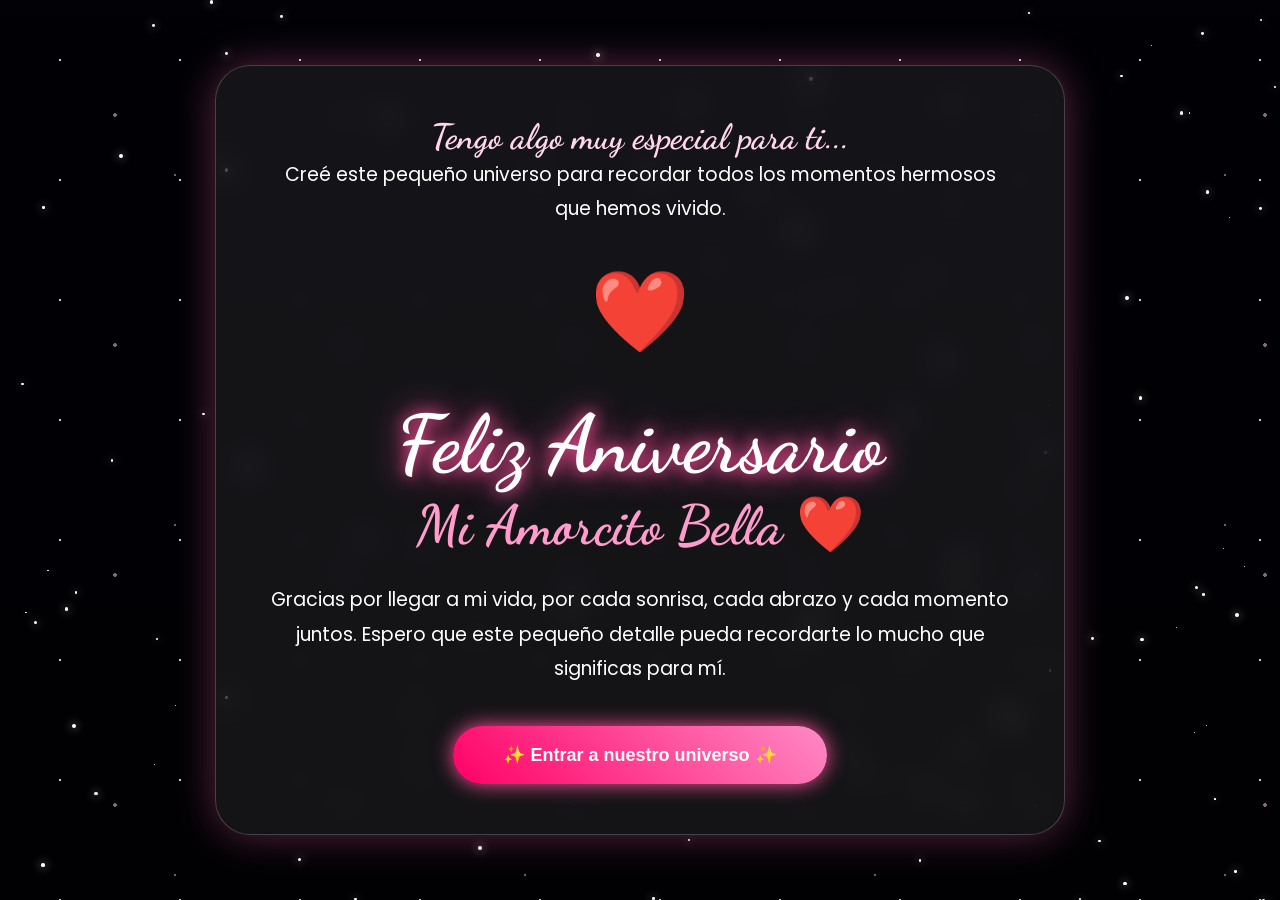
==== aniversario/index.html @ 7d3b55f2 "Add files via upload" ====
<!DOCTYPE html>
<html lang="es">

<head>

    <meta charset="UTF-8">
    <meta name="viewport" content="width=device-width, initial-scale=1.0">

    <title>
        Feliz Aniversario Mi Amorcito ❤️
    </title>

    <!-- CSS -->
    <link rel="stylesheet" href="css/inicio.css">

    <!-- Fuentes -->
    <link rel="preconnect" href="https://fonts.googleapis.com">
    <link rel="preconnect" href="https://fonts.gstatic.com" crossorigin>

    <link href="https://fonts.googleapis.com/css2?family=Dancing+Script:wght@400;700&family=Poppins:wght@300;400;600;700&display=swap" rel="stylesheet">

</head>


<body>


    <!-- Música -->

    <audio id="musica" loop>

        <source src="music/cancion.mp3" type="audio/mpeg">

    </audio>



    <!-- Pantalla inicial -->

    <section class="bienvenida">


        <!-- Estrellas -->

        <div class="estrellas"></div>

        <div class="estrellas-dos"></div>

        <div class="estrellas-tres"></div>



        <!-- Corazones -->

        <div class="corazones"></div>



        <!-- Contenido -->

        <div class="contenedor">


            <h3>

                Tengo algo muy especial para ti...

            </h3>



            <p>

                Creé este pequeño universo para recordar
                todos los momentos hermosos que hemos vivido.

            </p>



            <div class="corazon">

                ❤️

            </div>



            <h1>

                Feliz Aniversario

            </h1>



            <h2>

                Mi Amorcito Bella ❤️

            </h2>



            <p class="mensaje">


                Gracias por llegar a mi vida,
                por cada sonrisa,
                cada abrazo y cada momento juntos.

                Espero que este pequeño detalle
                pueda recordarte lo mucho que significas para mí.


            </p>



            <button id="entrar">


                ✨ Entrar a nuestro universo ✨


            </button>


        </div>


    </section>




    <!-- Partículas -->

    <div id="particles"></div>




    <!-- JavaScript -->

    <script src="js/inicio.js"></script>


</body>

</html>
---- aniversario/css/inicio.css ----
/*====================================================
        INICIO.CSS
        Feliz Aniversario ❤️
====================================================*/


/*==============================
        RESET
==============================*/

*{

    margin:0;

    padding:0;

    box-sizing:border-box;

}


html{

    scroll-behavior:smooth;

}


body{

    width:100%;

    min-height:100vh;

    overflow:hidden;

    font-family:'Poppins',sans-serif;

    background:#02010a;

    color:white;

}



/*==============================
        FUENTES
==============================*/


h1,
h2,
h3{

    font-family:'Dancing Script',cursive;

}



/*==============================
        BIENVENIDA
==============================*/


.bienvenida{


    width:100%;

    height:100vh;


    display:flex;

    justify-content:center;

    align-items:center;


    position:relative;


    overflow:hidden;


    background:


    linear-gradient(

        rgba(0,0,0,.45),

        rgba(0,0,0,.75)

    ),


    url("https://images.unsplash.com/photo-1462331940025-496dfbfc7564?auto=format&fit=crop&w=1800&q=80");


    background-size:cover;

    background-position:center;


}



/*==============================
        CAPAS DE ESTRELLAS
==============================*/


.estrellas,
.estrellas-dos,
.estrellas-tres{


    position:absolute;

    width:100%;

    height:100%;

    inset:0;


}



/* capa 1 */


.estrellas{


    background-image:


    radial-gradient(
        white 1px,
        transparent 1px
    );


    background-size:

    120px 120px;


    animation:

    moverEstrellas 80s linear infinite;


    opacity:.8;


}




/* capa 2 */


.estrellas-dos{


    background-image:


    radial-gradient(
        #ffd6ec 2px,
        transparent 2px
    );


    background-size:

    230px 230px;


    animation:

    moverEstrellas2 120s linear infinite;


    opacity:.5;


}




/* capa 3 */


.estrellas-tres{


    background-image:


    radial-gradient(
        #ffffff 1px,
        transparent 1px
    );


    background-size:

    350px 350px;


    animation:

    moverEstrellas3 160s linear infinite;


    opacity:.4;


}



/*==============================
        CONTENEDOR
==============================*/


.contenedor{


    position:relative;

    z-index:10;


    width:850px;

    max-width:90%;


    padding:50px;


    text-align:center;


    background:

    rgba(255,255,255,.08);


    backdrop-filter:blur(15px);


    border-radius:35px;


    border:

    1px solid rgba(255,255,255,.2);


    box-shadow:


    0 0 40px rgba(255,105,180,.35);



    animation:

    aparecer 2s ease;


}



/*==============================
        TEXTOS
==============================*/


.contenedor h3{


    font-size:35px;


    color:#ffd6eb;


}



.contenedor h1{


    margin-top:25px;


    font-size:80px;


    color:white;


    text-shadow:


    0 0 15px #ff4f9a,

    0 0 35px #ff4f9a;


}



.contenedor h2{


    font-size:55px;


    color:#ff9ccc;


    margin-bottom:25px;


}



.contenedor p{


    font-size:19px;


    line-height:1.8;


    color:white;


}



.mensaje{


    margin-top:25px;


}



/*==============================
        CORAZÓN CENTRAL
==============================*/


.corazon{


    font-size:80px;


    margin:25px;


    animation:

    latido 2s infinite;


}



/*==============================
        BOTÓN
==============================*/


button{


    margin-top:40px;


    padding:18px 50px;


    border:none;


    border-radius:50px;


    cursor:pointer;


    color:white;


    font-size:18px;


    font-weight:bold;


    background:


    linear-gradient(

        45deg,

        #ff0066,

        #ff8ac5

    );


    box-shadow:


    0 0 20px #ff4f9a;


    transition:.4s;


}



button:hover{


    transform:

    scale(1.08);


    box-shadow:


    0 0 40px #ff4f9a,

    0 0 80px #ff4f9a;


}



/*==============================
        CORAZONES FLOTANDO
==============================*/


.corazones::before{


    content:"❤️";


    position:absolute;


    left:10%;


    bottom:-50px;


    font-size:40px;


    animation:

    subirCorazon 12s infinite linear;


}



.corazones::after{


    content:"💖";


    position:absolute;


    right:15%;


    bottom:-80px;


    font-size:60px;


    animation:

    subirCorazon 15s infinite linear;


}



/*==============================
        PARTICULAS
==============================*/


#particles{


    position:fixed;

    inset:0;

    pointer-events:none;

    z-index:20;


}



.particula{


    position:absolute;


    width:8px;


    height:8px;


    background:#ff9ccc;


    border-radius:50%;


    box-shadow:


    0 0 10px #ff9ccc;


    animation:

    desaparecer 1s forwards;


}



/*==============================
        ANIMACIONES
==============================*/


@keyframes aparecer{


    from{


        opacity:0;


        transform:

        translateY(80px)

        scale(.8);


    }


    to{


        opacity:1;


        transform:

        translateY(0)

        scale(1);


    }


}



@keyframes latido{


    0%{


        transform:scale(1);


    }


    50%{


        transform:scale(1.2);


    }


    100%{


        transform:scale(1);


    }


}



@keyframes subirCorazon{


    0%{


        transform:

        translateY(0)

        rotate(0);


        opacity:0;


    }


    20%{


        opacity:1;


    }


    100%{


        transform:

        translateY(-110vh)

        rotate(360deg);


        opacity:0;


    }


}



@keyframes moverEstrellas{


    from{

        background-position:0 0;

    }


    to{

        background-position:0 2000px;

    }


}



@keyframes moverEstrellas2{


    from{

        background-position:0 0;

    }


    to{

        background-position:1000px 2000px;

    }


}



@keyframes moverEstrellas3{


    from{

        background-position:0 0;

    }


    to{

        background-position:-1500px 3000px;

    }


}



@keyframes desaparecer{


    from{


        transform:scale(1);

        opacity:1;


    }


    to{


        transform:scale(0);

        opacity:0;


    }


}



/*==============================
        RESPONSIVE
==============================*/


@media(max-width:768px){


    .contenedor{


        padding:30px;


    }


    .contenedor h1{


        font-size:55px;


    }


    .contenedor h2{


        font-size:40px;


    }


    .contenedor h3{


        font-size:28px;


    }


    .contenedor p{


        font-size:16px;


    }


}



@media(max-width:450px){


    .contenedor h1{


        font-size:45px;


    }


    .contenedor h2{


        font-size:32px;


    }


    .corazon{


        font-size:60px;


    }


}
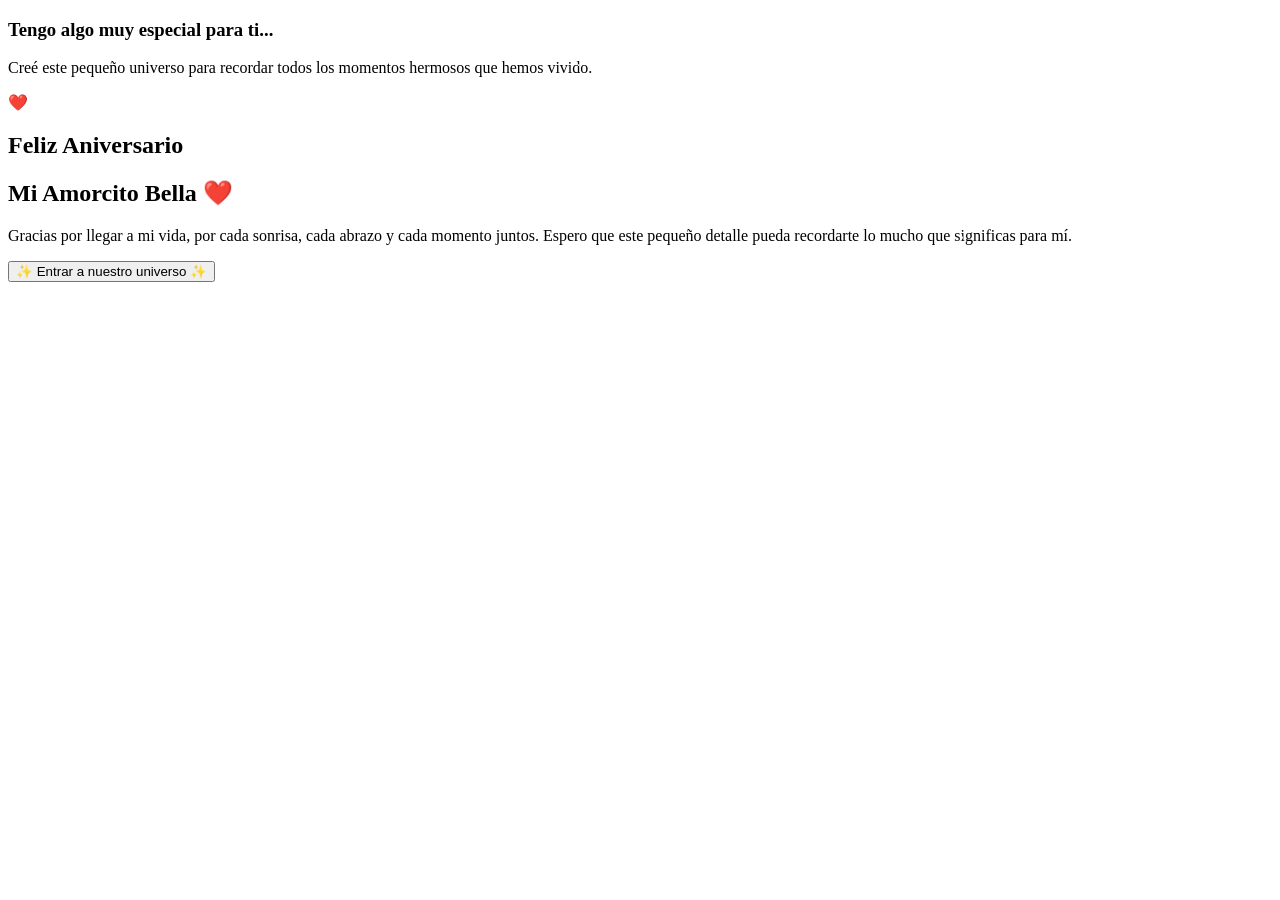
==== commit 8fb41877: "Update index.html" ====
--- a/aniversario/index.html
+++ b/aniversario/index.html
@@ -11,7 +11,7 @@
     </title>
 
     <!-- CSS -->
-    <link rel="stylesheet" href="css/inicio.css">
+    <link rel="stylesheet" href="/css/inicio.css">
 
     <!-- Fuentes -->
     <link rel="preconnect" href="https://fonts.googleapis.com">
@@ -148,4 +148,4 @@
 
 </body>
 
-</html>+</html>
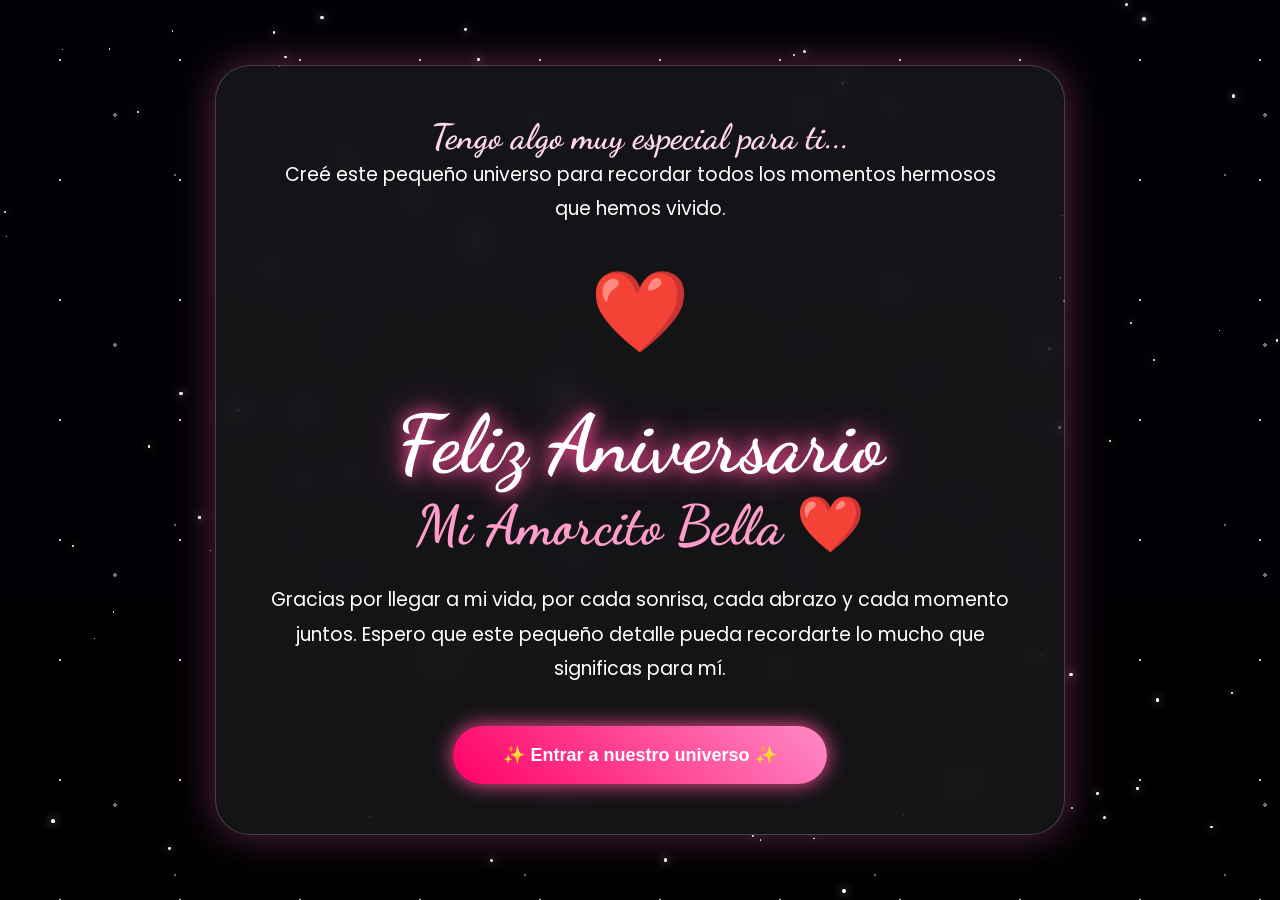
==== commit ff0d43a7: "Update index.html" ====
--- a/aniversario/index.html
+++ b/aniversario/index.html
@@ -11,7 +11,7 @@
     </title>
 
     <!-- CSS -->
-    <link rel="stylesheet" href="/css/inicio.css">
+    <link rel="stylesheet" href="./css/inicio.css">
 
     <!-- Fuentes -->
     <link rel="preconnect" href="https://fonts.googleapis.com">
--- a/aniversario/css/inicio.css
+++ b/aniversario/css/inicio.css
@@ -0,0 +1,893 @@
+/*====================================================
+        INICIO.CSS
+        Feliz Aniversario ❤️
+====================================================*/
+
+
+/*==============================
+        RESET
+==============================*/
+
+*{
+
+    margin:0;
+
+    padding:0;
+
+    box-sizing:border-box;
+
+}
+
+
+html{
+
+    scroll-behavior:smooth;
+
+}
+
+
+body{
+
+    width:100%;
+
+    min-height:100vh;
+
+    overflow:hidden;
+
+    font-family:'Poppins',sans-serif;
+
+    background:#02010a;
+
+    color:white;
+
+}
+
+
+
+/*==============================
+        FUENTES
+==============================*/
+
+
+h1,
+h2,
+h3{
+
+    font-family:'Dancing Script',cursive;
+
+}
+
+
+
+/*==============================
+        BIENVENIDA
+==============================*/
+
+
+.bienvenida{
+
+
+    width:100%;
+
+    height:100vh;
+
+
+    display:flex;
+
+    justify-content:center;
+
+    align-items:center;
+
+
+    position:relative;
+
+
+    overflow:hidden;
+
+
+    background:
+
+
+    linear-gradient(
+
+        rgba(0,0,0,.45),
+
+        rgba(0,0,0,.75)
+
+    ),
+
+
+    url("https://images.unsplash.com/photo-1462331940025-496dfbfc7564?auto=format&fit=crop&w=1800&q=80");
+
+
+    background-size:cover;
+
+    background-position:center;
+
+
+}
+
+
+
+/*==============================
+        CAPAS DE ESTRELLAS
+==============================*/
+
+
+.estrellas,
+.estrellas-dos,
+.estrellas-tres{
+
+
+    position:absolute;
+
+    width:100%;
+
+    height:100%;
+
+    inset:0;
+
+
+}
+
+
+
+/* capa 1 */
+
+
+.estrellas{
+
+
+    background-image:
+
+
+    radial-gradient(
+        white 1px,
+        transparent 1px
+    );
+
+
+    background-size:
+
+    120px 120px;
+
+
+    animation:
+
+    moverEstrellas 80s linear infinite;
+
+
+    opacity:.8;
+
+
+}
+
+
+
+
+/* capa 2 */
+
+
+.estrellas-dos{
+
+
+    background-image:
+
+
+    radial-gradient(
+        #ffd6ec 2px,
+        transparent 2px
+    );
+
+
+    background-size:
+
+    230px 230px;
+
+
+    animation:
+
+    moverEstrellas2 120s linear infinite;
+
+
+    opacity:.5;
+
+
+}
+
+
+
+
+/* capa 3 */
+
+
+.estrellas-tres{
+
+
+    background-image:
+
+
+    radial-gradient(
+        #ffffff 1px,
+        transparent 1px
+    );
+
+
+    background-size:
+
+    350px 350px;
+
+
+    animation:
+
+    moverEstrellas3 160s linear infinite;
+
+
+    opacity:.4;
+
+
+}
+
+
+
+/*==============================
+        CONTENEDOR
+==============================*/
+
+
+.contenedor{
+
+
+    position:relative;
+
+    z-index:10;
+
+
+    width:850px;
+
+    max-width:90%;
+
+
+    padding:50px;
+
+
+    text-align:center;
+
+
+    background:
+
+    rgba(255,255,255,.08);
+
+
+    backdrop-filter:blur(15px);
+
+
+    border-radius:35px;
+
+
+    border:
+
+    1px solid rgba(255,255,255,.2);
+
+
+    box-shadow:
+
+
+    0 0 40px rgba(255,105,180,.35);
+
+
+
+    animation:
+
+    aparecer 2s ease;
+
+
+}
+
+
+
+/*==============================
+        TEXTOS
+==============================*/
+
+
+.contenedor h3{
+
+
+    font-size:35px;
+
+
+    color:#ffd6eb;
+
+
+}
+
+
+
+.contenedor h1{
+
+
+    margin-top:25px;
+
+
+    font-size:80px;
+
+
+    color:white;
+
+
+    text-shadow:
+
+
+    0 0 15px #ff4f9a,
+
+    0 0 35px #ff4f9a;
+
+
+}
+
+
+
+.contenedor h2{
+
+
+    font-size:55px;
+
+
+    color:#ff9ccc;
+
+
+    margin-bottom:25px;
+
+
+}
+
+
+
+.contenedor p{
+
+
+    font-size:19px;
+
+
+    line-height:1.8;
+
+
+    color:white;
+
+
+}
+
+
+
+.mensaje{
+
+
+    margin-top:25px;
+
+
+}
+
+
+
+/*==============================
+        CORAZÓN CENTRAL
+==============================*/
+
+
+.corazon{
+
+
+    font-size:80px;
+
+
+    margin:25px;
+
+
+    animation:
+
+    latido 2s infinite;
+
+
+}
+
+
+
+/*==============================
+        BOTÓN
+==============================*/
+
+
+button{
+
+
+    margin-top:40px;
+
+
+    padding:18px 50px;
+
+
+    border:none;
+
+
+    border-radius:50px;
+
+
+    cursor:pointer;
+
+
+    color:white;
+
+
+    font-size:18px;
+
+
+    font-weight:bold;
+
+
+    background:
+
+
+    linear-gradient(
+
+        45deg,
+
+        #ff0066,
+
+        #ff8ac5
+
+    );
+
+
+    box-shadow:
+
+
+    0 0 20px #ff4f9a;
+
+
+    transition:.4s;
+
+
+}
+
+
+
+button:hover{
+
+
+    transform:
+
+    scale(1.08);
+
+
+    box-shadow:
+
+
+    0 0 40px #ff4f9a,
+
+    0 0 80px #ff4f9a;
+
+
+}
+
+
+
+/*==============================
+        CORAZONES FLOTANDO
+==============================*/
+
+
+.corazones::before{
+
+
+    content:"❤️";
+
+
+    position:absolute;
+
+
+    left:10%;
+
+
+    bottom:-50px;
+
+
+    font-size:40px;
+
+
+    animation:
+
+    subirCorazon 12s infinite linear;
+
+
+}
+
+
+
+.corazones::after{
+
+
+    content:"💖";
+
+
+    position:absolute;
+
+
+    right:15%;
+
+
+    bottom:-80px;
+
+
+    font-size:60px;
+
+
+    animation:
+
+    subirCorazon 15s infinite linear;
+
+
+}
+
+
+
+/*==============================
+        PARTICULAS
+==============================*/
+
+
+#particles{
+
+
+    position:fixed;
+
+    inset:0;
+
+    pointer-events:none;
+
+    z-index:20;
+
+
+}
+
+
+
+.particula{
+
+
+    position:absolute;
+
+
+    width:8px;
+
+
+    height:8px;
+
+
+    background:#ff9ccc;
+
+
+    border-radius:50%;
+
+
+    box-shadow:
+
+
+    0 0 10px #ff9ccc;
+
+
+    animation:
+
+    desaparecer 1s forwards;
+
+
+}
+
+
+
+/*==============================
+        ANIMACIONES
+==============================*/
+
+
+@keyframes aparecer{
+
+
+    from{
+
+
+        opacity:0;
+
+
+        transform:
+
+        translateY(80px)
+
+        scale(.8);
+
+
+    }
+
+
+    to{
+
+
+        opacity:1;
+
+
+        transform:
+
+        translateY(0)
+
+        scale(1);
+
+
+    }
+
+
+}
+
+
+
+@keyframes latido{
+
+
+    0%{
+
+
+        transform:scale(1);
+
+
+    }
+
+
+    50%{
+
+
+        transform:scale(1.2);
+
+
+    }
+
+
+    100%{
+
+
+        transform:scale(1);
+
+
+    }
+
+
+}
+
+
+
+@keyframes subirCorazon{
+
+
+    0%{
+
+
+        transform:
+
+        translateY(0)
+
+        rotate(0);
+
+
+        opacity:0;
+
+
+    }
+
+
+    20%{
+
+
+        opacity:1;
+
+
+    }
+
+
+    100%{
+
+
+        transform:
+
+        translateY(-110vh)
+
+        rotate(360deg);
+
+
+        opacity:0;
+
+
+    }
+
+
+}
+
+
+
+@keyframes moverEstrellas{
+
+
+    from{
+
+        background-position:0 0;
+
+    }
+
+
+    to{
+
+        background-position:0 2000px;
+
+    }
+
+
+}
+
+
+
+@keyframes moverEstrellas2{
+
+
+    from{
+
+        background-position:0 0;
+
+    }
+
+
+    to{
+
+        background-position:1000px 2000px;
+
+    }
+
+
+}
+
+
+
+@keyframes moverEstrellas3{
+
+
+    from{
+
+        background-position:0 0;
+
+    }
+
+
+    to{
+
+        background-position:-1500px 3000px;
+
+    }
+
+
+}
+
+
+
+@keyframes desaparecer{
+
+
+    from{
+
+
+        transform:scale(1);
+
+        opacity:1;
+
+
+    }
+
+
+    to{
+
+
+        transform:scale(0);
+
+        opacity:0;
+
+
+    }
+
+
+}
+
+
+
+/*==============================
+        RESPONSIVE
+==============================*/
+
+
+@media(max-width:768px){
+
+
+    .contenedor{
+
+
+        padding:30px;
+
+
+    }
+
+
+    .contenedor h1{
+
+
+        font-size:55px;
+
+
+    }
+
+
+    .contenedor h2{
+
+
+        font-size:40px;
+
+
+    }
+
+
+    .contenedor h3{
+
+
+        font-size:28px;
+
+
+    }
+
+
+    .contenedor p{
+
+
+        font-size:16px;
+
+
+    }
+
+
+}
+
+
+
+@media(max-width:450px){
+
+
+    .contenedor h1{
+
+
+        font-size:45px;
+
+
+    }
+
+
+    .contenedor h2{
+
+
+        font-size:32px;
+
+
+    }
+
+
+    .corazon{
+
+
+        font-size:60px;
+
+
+    }
+
+
+}
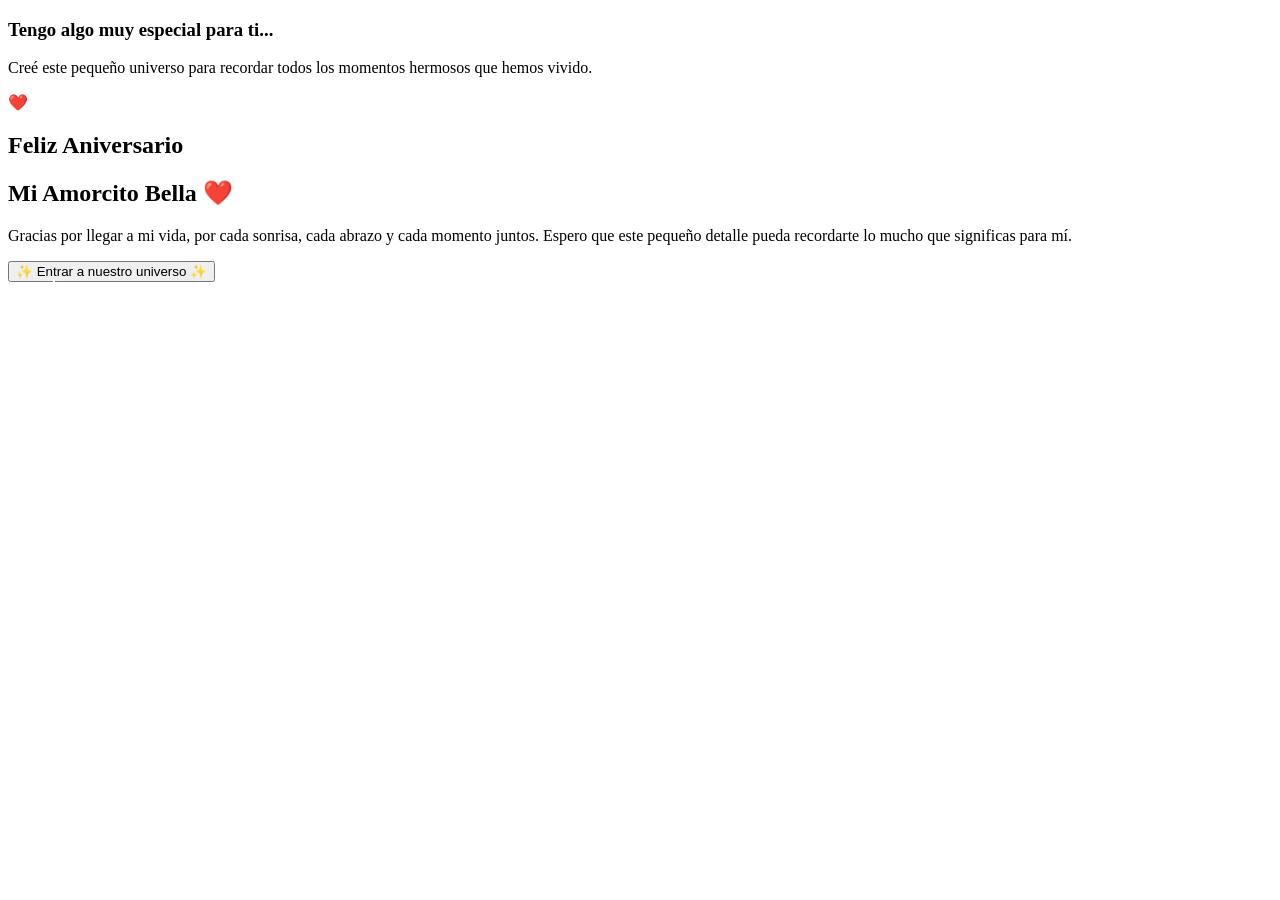
==== commit 11bec6a2: "Update index.html" ====
--- a/aniversario/index.html
+++ b/aniversario/index.html
@@ -11,7 +11,7 @@
     </title>
 
     <!-- CSS -->
-    <link rel="stylesheet" href="./css/inicio.css">
+    <link rel="stylesheet" href="/css/inicio.css">
 
     <!-- Fuentes -->
     <link rel="preconnect" href="https://fonts.googleapis.com">
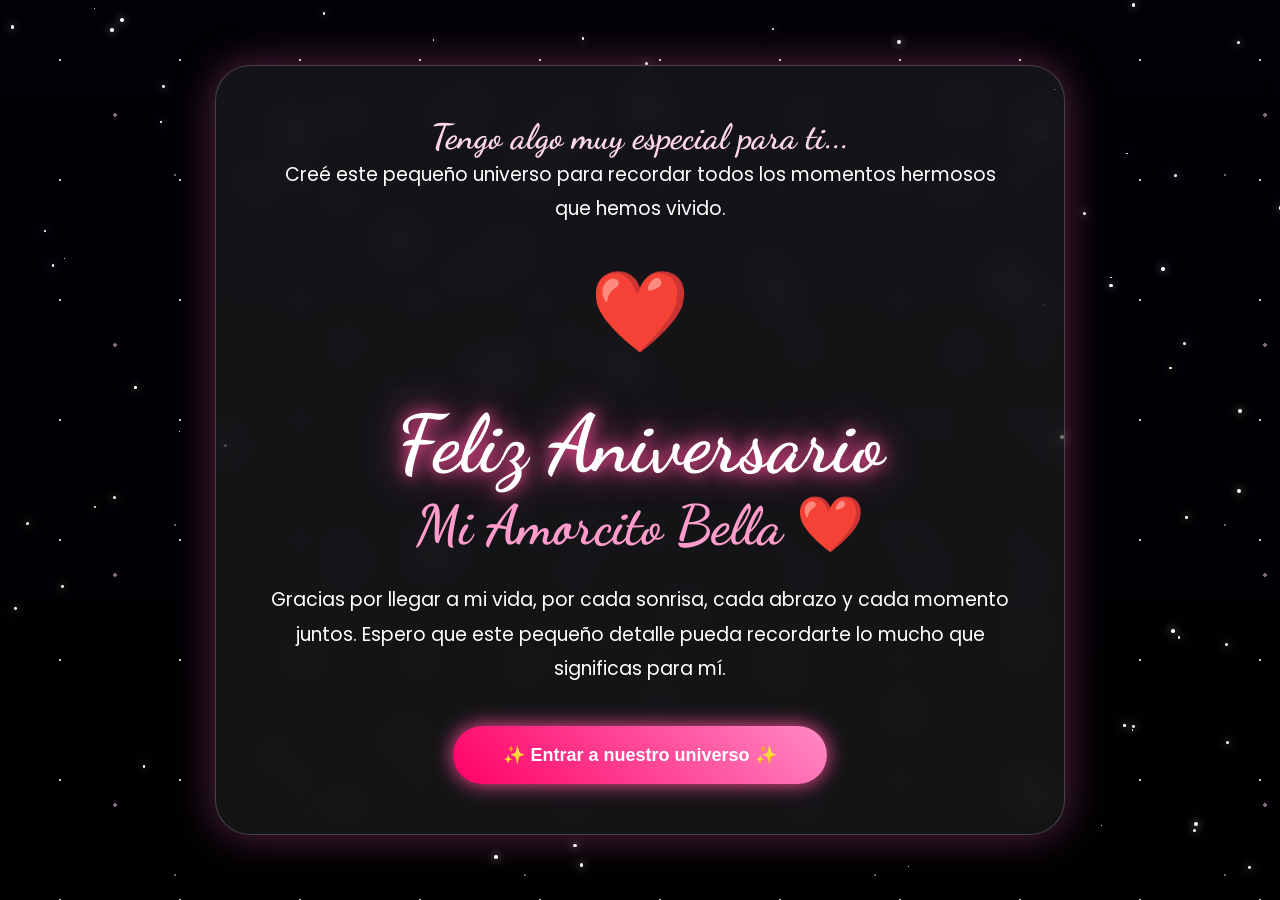
==== commit ada42197: "Add files via upload" ====
--- a/aniversario/index.html
+++ b/aniversario/index.html
@@ -11,7 +11,7 @@
     </title>
 
     <!-- CSS -->
-    <link rel="stylesheet" href="/css/inicio.css">
+    <link rel="stylesheet" href="css/inicio.css">
 
     <!-- Fuentes -->
     <link rel="preconnect" href="https://fonts.googleapis.com">
@@ -148,4 +148,4 @@
 
 </body>
 
-</html>
+</html>
--- a/aniversario/css/inicio.css
+++ b/aniversario/css/inicio.css
@@ -0,0 +1,893 @@
+/*====================================================
+        INICIO.CSS
+        Feliz Aniversario ❤️
+====================================================*/
+
+
+/*==============================
+        RESET
+==============================*/
+
+*{
+
+    margin:0;
+
+    padding:0;
+
+    box-sizing:border-box;
+
+}
+
+
+html{
+
+    scroll-behavior:smooth;
+
+}
+
+
+body{
+
+    width:100%;
+
+    min-height:100vh;
+
+    overflow:hidden;
+
+    font-family:'Poppins',sans-serif;
+
+    background:#02010a;
+
+    color:white;
+
+}
+
+
+
+/*==============================
+        FUENTES
+==============================*/
+
+
+h1,
+h2,
+h3{
+
+    font-family:'Dancing Script',cursive;
+
+}
+
+
+
+/*==============================
+        BIENVENIDA
+==============================*/
+
+
+.bienvenida{
+
+
+    width:100%;
+
+    height:100vh;
+
+
+    display:flex;
+
+    justify-content:center;
+
+    align-items:center;
+
+
+    position:relative;
+
+
+    overflow:hidden;
+
+
+    background:
+
+
+    linear-gradient(
+
+        rgba(0,0,0,.45),
+
+        rgba(0,0,0,.75)
+
+    ),
+
+
+    url("https://images.unsplash.com/photo-1462331940025-496dfbfc7564?auto=format&fit=crop&w=1800&q=80");
+
+
+    background-size:cover;
+
+    background-position:center;
+
+
+}
+
+
+
+/*==============================
+        CAPAS DE ESTRELLAS
+==============================*/
+
+
+.estrellas,
+.estrellas-dos,
+.estrellas-tres{
+
+
+    position:absolute;
+
+    width:100%;
+
+    height:100%;
+
+    inset:0;
+
+
+}
+
+
+
+/* capa 1 */
+
+
+.estrellas{
+
+
+    background-image:
+
+
+    radial-gradient(
+        white 1px,
+        transparent 1px
+    );
+
+
+    background-size:
+
+    120px 120px;
+
+
+    animation:
+
+    moverEstrellas 80s linear infinite;
+
+
+    opacity:.8;
+
+
+}
+
+
+
+
+/* capa 2 */
+
+
+.estrellas-dos{
+
+
+    background-image:
+
+
+    radial-gradient(
+        #ffd6ec 2px,
+        transparent 2px
+    );
+
+
+    background-size:
+
+    230px 230px;
+
+
+    animation:
+
+    moverEstrellas2 120s linear infinite;
+
+
+    opacity:.5;
+
+
+}
+
+
+
+
+/* capa 3 */
+
+
+.estrellas-tres{
+
+
+    background-image:
+
+
+    radial-gradient(
+        #ffffff 1px,
+        transparent 1px
+    );
+
+
+    background-size:
+
+    350px 350px;
+
+
+    animation:
+
+    moverEstrellas3 160s linear infinite;
+
+
+    opacity:.4;
+
+
+}
+
+
+
+/*==============================
+        CONTENEDOR
+==============================*/
+
+
+.contenedor{
+
+
+    position:relative;
+
+    z-index:10;
+
+
+    width:850px;
+
+    max-width:90%;
+
+
+    padding:50px;
+
+
+    text-align:center;
+
+
+    background:
+
+    rgba(255,255,255,.08);
+
+
+    backdrop-filter:blur(15px);
+
+
+    border-radius:35px;
+
+
+    border:
+
+    1px solid rgba(255,255,255,.2);
+
+
+    box-shadow:
+
+
+    0 0 40px rgba(255,105,180,.35);
+
+
+
+    animation:
+
+    aparecer 2s ease;
+
+
+}
+
+
+
+/*==============================
+        TEXTOS
+==============================*/
+
+
+.contenedor h3{
+
+
+    font-size:35px;
+
+
+    color:#ffd6eb;
+
+
+}
+
+
+
+.contenedor h1{
+
+
+    margin-top:25px;
+
+
+    font-size:80px;
+
+
+    color:white;
+
+
+    text-shadow:
+
+
+    0 0 15px #ff4f9a,
+
+    0 0 35px #ff4f9a;
+
+
+}
+
+
+
+.contenedor h2{
+
+
+    font-size:55px;
+
+
+    color:#ff9ccc;
+
+
+    margin-bottom:25px;
+
+
+}
+
+
+
+.contenedor p{
+
+
+    font-size:19px;
+
+
+    line-height:1.8;
+
+
+    color:white;
+
+
+}
+
+
+
+.mensaje{
+
+
+    margin-top:25px;
+
+
+}
+
+
+
+/*==============================
+        CORAZÓN CENTRAL
+==============================*/
+
+
+.corazon{
+
+
+    font-size:80px;
+
+
+    margin:25px;
+
+
+    animation:
+
+    latido 2s infinite;
+
+
+}
+
+
+
+/*==============================
+        BOTÓN
+==============================*/
+
+
+button{
+
+
+    margin-top:40px;
+
+
+    padding:18px 50px;
+
+
+    border:none;
+
+
+    border-radius:50px;
+
+
+    cursor:pointer;
+
+
+    color:white;
+
+
+    font-size:18px;
+
+
+    font-weight:bold;
+
+
+    background:
+
+
+    linear-gradient(
+
+        45deg,
+
+        #ff0066,
+
+        #ff8ac5
+
+    );
+
+
+    box-shadow:
+
+
+    0 0 20px #ff4f9a;
+
+
+    transition:.4s;
+
+
+}
+
+
+
+button:hover{
+
+
+    transform:
+
+    scale(1.08);
+
+
+    box-shadow:
+
+
+    0 0 40px #ff4f9a,
+
+    0 0 80px #ff4f9a;
+
+
+}
+
+
+
+/*==============================
+        CORAZONES FLOTANDO
+==============================*/
+
+
+.corazones::before{
+
+
+    content:"❤️";
+
+
+    position:absolute;
+
+
+    left:10%;
+
+
+    bottom:-50px;
+
+
+    font-size:40px;
+
+
+    animation:
+
+    subirCorazon 12s infinite linear;
+
+
+}
+
+
+
+.corazones::after{
+
+
+    content:"💖";
+
+
+    position:absolute;
+
+
+    right:15%;
+
+
+    bottom:-80px;
+
+
+    font-size:60px;
+
+
+    animation:
+
+    subirCorazon 15s infinite linear;
+
+
+}
+
+
+
+/*==============================
+        PARTICULAS
+==============================*/
+
+
+#particles{
+
+
+    position:fixed;
+
+    inset:0;
+
+    pointer-events:none;
+
+    z-index:20;
+
+
+}
+
+
+
+.particula{
+
+
+    position:absolute;
+
+
+    width:8px;
+
+
+    height:8px;
+
+
+    background:#ff9ccc;
+
+
+    border-radius:50%;
+
+
+    box-shadow:
+
+
+    0 0 10px #ff9ccc;
+
+
+    animation:
+
+    desaparecer 1s forwards;
+
+
+}
+
+
+
+/*==============================
+        ANIMACIONES
+==============================*/
+
+
+@keyframes aparecer{
+
+
+    from{
+
+
+        opacity:0;
+
+
+        transform:
+
+        translateY(80px)
+
+        scale(.8);
+
+
+    }
+
+
+    to{
+
+
+        opacity:1;
+
+
+        transform:
+
+        translateY(0)
+
+        scale(1);
+
+
+    }
+
+
+}
+
+
+
+@keyframes latido{
+
+
+    0%{
+
+
+        transform:scale(1);
+
+
+    }
+
+
+    50%{
+
+
+        transform:scale(1.2);
+
+
+    }
+
+
+    100%{
+
+
+        transform:scale(1);
+
+
+    }
+
+
+}
+
+
+
+@keyframes subirCorazon{
+
+
+    0%{
+
+
+        transform:
+
+        translateY(0)
+
+        rotate(0);
+
+
+        opacity:0;
+
+
+    }
+
+
+    20%{
+
+
+        opacity:1;
+
+
+    }
+
+
+    100%{
+
+
+        transform:
+
+        translateY(-110vh)
+
+        rotate(360deg);
+
+
+        opacity:0;
+
+
+    }
+
+
+}
+
+
+
+@keyframes moverEstrellas{
+
+
+    from{
+
+        background-position:0 0;
+
+    }
+
+
+    to{
+
+        background-position:0 2000px;
+
+    }
+
+
+}
+
+
+
+@keyframes moverEstrellas2{
+
+
+    from{
+
+        background-position:0 0;
+
+    }
+
+
+    to{
+
+        background-position:1000px 2000px;
+
+    }
+
+
+}
+
+
+
+@keyframes moverEstrellas3{
+
+
+    from{
+
+        background-position:0 0;
+
+    }
+
+
+    to{
+
+        background-position:-1500px 3000px;
+
+    }
+
+
+}
+
+
+
+@keyframes desaparecer{
+
+
+    from{
+
+
+        transform:scale(1);
+
+        opacity:1;
+
+
+    }
+
+
+    to{
+
+
+        transform:scale(0);
+
+        opacity:0;
+
+
+    }
+
+
+}
+
+
+
+/*==============================
+        RESPONSIVE
+==============================*/
+
+
+@media(max-width:768px){
+
+
+    .contenedor{
+
+
+        padding:30px;
+
+
+    }
+
+
+    .contenedor h1{
+
+
+        font-size:55px;
+
+
+    }
+
+
+    .contenedor h2{
+
+
+        font-size:40px;
+
+
+    }
+
+
+    .contenedor h3{
+
+
+        font-size:28px;
+
+
+    }
+
+
+    .contenedor p{
+
+
+        font-size:16px;
+
+
+    }
+
+
+}
+
+
+
+@media(max-width:450px){
+
+
+    .contenedor h1{
+
+
+        font-size:45px;
+
+
+    }
+
+
+    .contenedor h2{
+
+
+        font-size:32px;
+
+
+    }
+
+
+    .corazon{
+
+
+        font-size:60px;
+
+
+    }
+
+
+}
